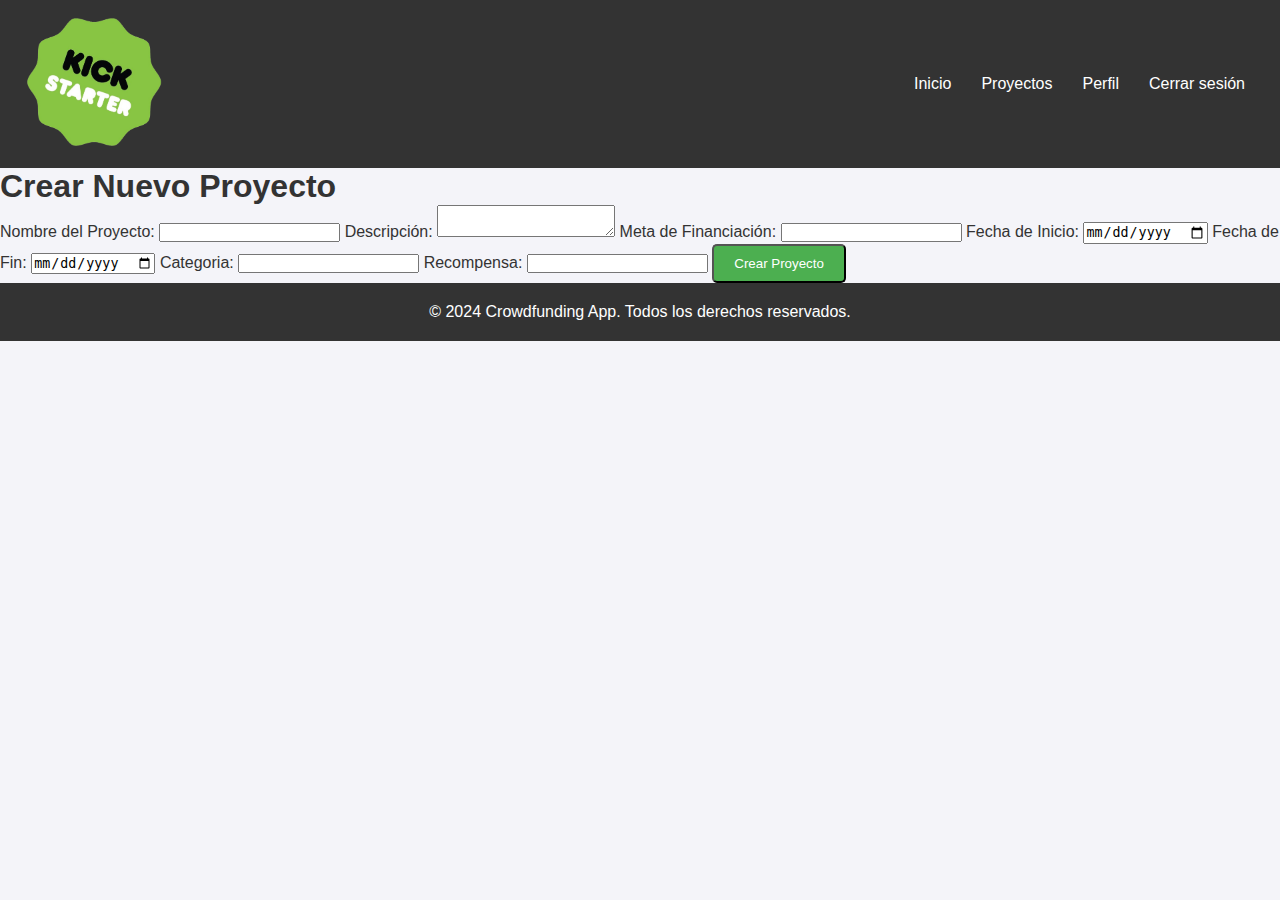
==== app/views/project.html @ 46ea00f1 "añadiendo front" ====
<!DOCTYPE html>
<html lang="es">

<head>
    <meta charset="UTF-8">
    <meta name="viewport" content="width=device-width, initial-scale=1.0">
    <title>Crear Proyecto - Crowdfunding App</title>
    <link rel="stylesheet" href="public/css/style.css">
</head>

<body>
    <header>
        <div class="logo">
            <img src="public/images/logo.png" alt="Crowdfunding App">
        </div>
        <nav>
            <a href="index.html">Inicio</a>
            <a href="project.html">Proyectos</a>
            <a href="user-profile.html">Perfil</a>
            <a href="#">Cerrar sesión</a>
        </nav>
    </header>

    <section class="create-project">
        <h1>Crear Nuevo Proyecto</h1>
        <form id="createProjectForm">
            <label for="name">Nombre del Proyecto:</label>
            <input type="text" id="name" name="name" required>

            <label for="description">Descripción:</label>
            <textarea id="description" name="description" required></textarea>

            <label for="goal">Meta de Financiación:</label>
            <input type="number" id="goal" name="goal" required>

            <label for="start_date">Fecha de Inicio:</label>
            <input type="date" id="start_date" name="start_date" required>

            <label for="end_date">Fecha de Fin:</label>
            <input type="date" id="end_date" name="end_date" required>

            <label for="category">Categoria:</label>
            <input type="text" id="category" name="category" required>

            <label for="rewards">Recompensa:</label>
            <input type="text" id="rewards" name="rewards" required>


            <button type="submit" class="btn-primary">Crear Proyecto</button>
        </form>
    </section>

    <footer>
        <p>&copy; 2024 Crowdfunding App. Todos los derechos reservados.</p>
    </footer>
    <script>
        document.getElementById('createProjectForm').addEventListener('submit', async function (e) {
            e.preventDefault();

            const formData = new FormData(e.target);
            const projectData = {
                name: formData.get('name'),
                description: formData.get('description'),
                goal: parseFloat(formData.get('goal')),
                start_date: formData.get('start_date'),
                end_date: formData.get('end_date'),
                category: formData.get('category'),
                rewards: formData.get('rewards'),
            };

            try {
                const response = await fetch('http://localhost:8000/projects/create', {
                    method: 'POST',
                    headers: {
                        'Content-Type': 'application/json',
                    },
                    body: JSON.stringify(projectData),
                });

                if (!response.ok) {
                    throw new Error('Error al crear el proyecto');
                }

                const result = await response.json();
                alert('Proyecto creado con éxito: ' + result.name);
                e.target.reset();
            } catch (error) {
                console.error(error);
                alert('Hubo un error al crear el proyecto.');
            }
        });
    </script>
</body>

</html>
---- app/views/public/css/style.css ----
* {
    margin: 0;
    padding: 0;
    box-sizing: border-box;
}

body {
    font-family: Arial, sans-serif;
    background-color: #f4f4f9;
    color: #333;
}

header {
    background-color: #333;
    padding: 10px 20px;
    display: flex;
    justify-content: space-between;
    align-items: center;
}

header .logo img {
    width: 150px;
}

nav {
    display: flex;
    align-items: center;
}

nav a {
    margin: 0 15px;
    color: white;
    text-decoration: none;
}

nav a:hover {
    text-decoration: underline;
}

.hero {
    position: relative;
    text-align: center;
    color: white;
}

.hero-img {
    width: 100%;
    height: 400px;
    object-fit: cover;
}

.hero-text {
    position: absolute;
    top: 50%;
    left: 50%;
    transform: translate(-50%, -50%);
}

.hero-text h1 {
    font-size: 3rem;
    margin-bottom: 10px;
    color: black;
}

.hero-text p {
    font-size: 1.5rem;
    margin-bottom: 20px;
    color: black;
}

.btn-primary,
.btn-secondary {
    padding: 10px 20px;
    background-color: #4CAF50;
    color: white;
    text-decoration: none;
    border-radius: 5px;
}

.btn-primary:hover,
.btn-secondary:hover {
    background-color: #45a049;
}

.featured-projects {
    padding: 40px 0;
    text-align: center;
}

.project-list {
    display: flex;
    justify-content: space-around;
}

.project-card {
    width: 30%;
    padding: 20px;
    background-color: white;
    border-radius: 8px;
    box-shadow: 0 4px 8px rgba(0, 0, 0, 0.1);
    text-align: center;
}

.project-card img {
    width: 100%;
    border-radius: 8px;
}

footer {
    background-color: #333;
    color: white;
    text-align: center;
    padding: 20px 0;
}

footer p {
    font-size: 1rem;
}
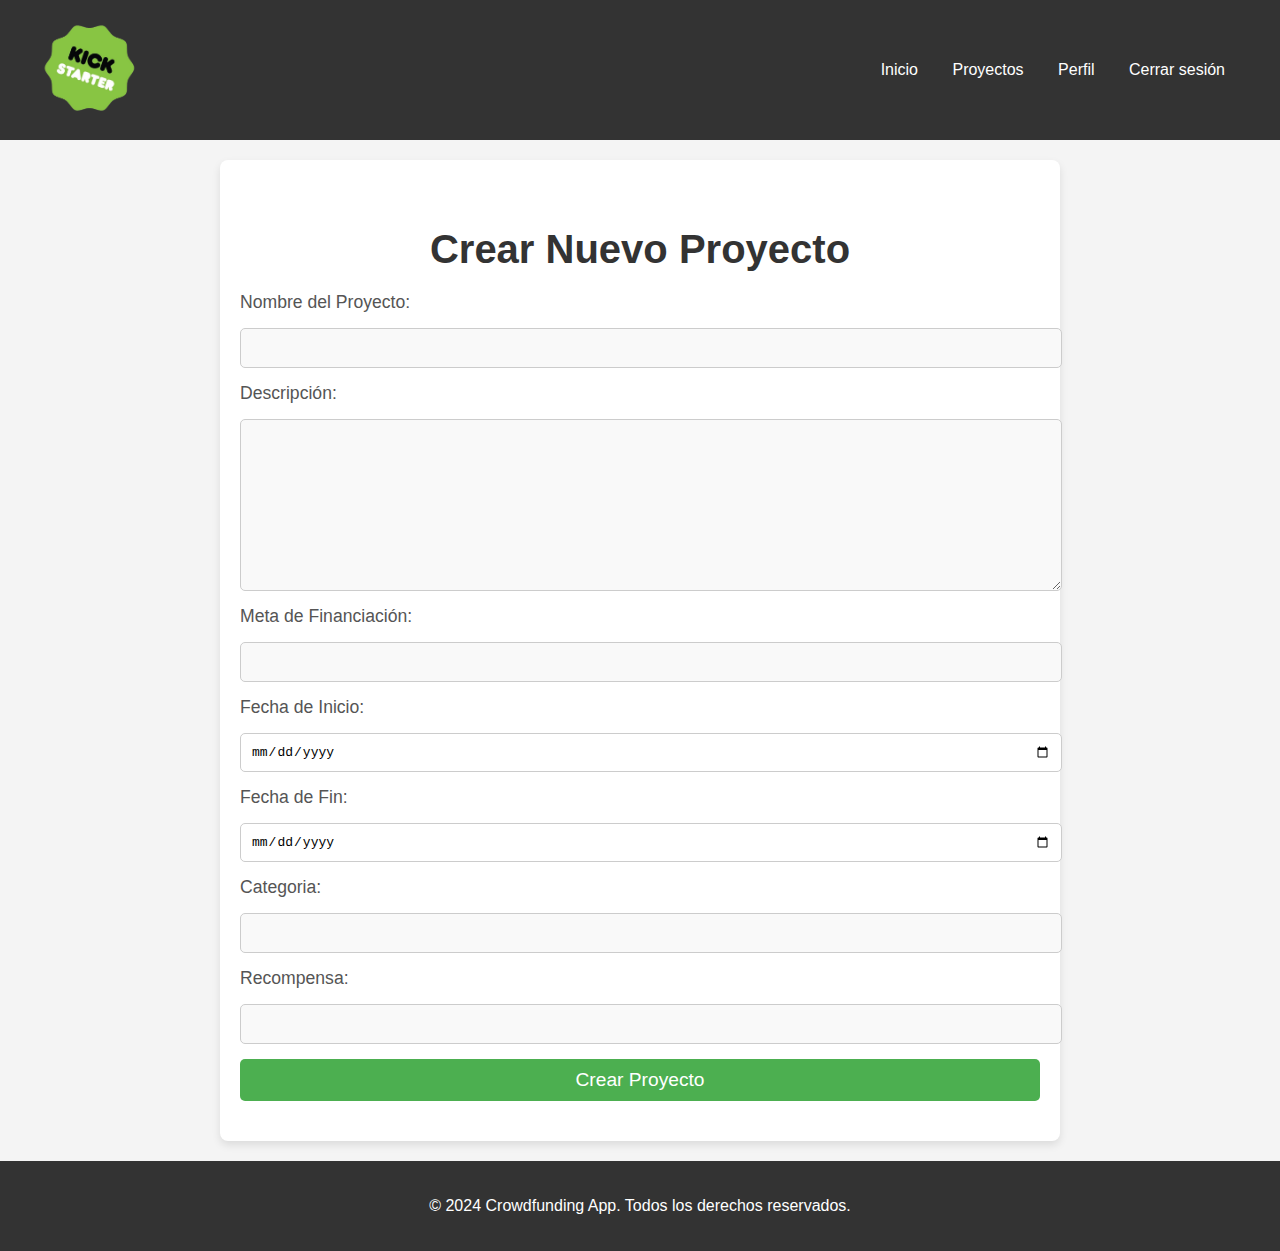
==== commit ac86b8d1: "añadiendo frontend" ====
--- a/app/views/project.html
+++ b/app/views/project.html
@@ -4,7 +4,7 @@
 <head>
     <meta charset="UTF-8">
     <meta name="viewport" content="width=device-width, initial-scale=1.0">
-    <title>Crear Proyecto - Crowdfunding App</title>
+    <title>Proyecto - Crowdfunding App</title>
     <link rel="stylesheet" href="public/css/style.css">
 </head>
 
@@ -21,38 +21,40 @@
         </nav>
     </header>
 
-    <section class="create-project">
-        <h1>Crear Nuevo Proyecto</h1>
-        <form id="createProjectForm">
-            <label for="name">Nombre del Proyecto:</label>
-            <input type="text" id="name" name="name" required>
+    <main>
+        <section class="create-project">
+            <h1>Crear Nuevo Proyecto</h1>
+            <form id="createProjectForm">
+                <label for="name">Nombre del Proyecto:</label>
+                <input type="text" id="name" name="name" required>
 
-            <label for="description">Descripción:</label>
-            <textarea id="description" name="description" required></textarea>
+                <label for="description">Descripción:</label>
+                <textarea id="description" name="description" required></textarea>
 
-            <label for="goal">Meta de Financiación:</label>
-            <input type="number" id="goal" name="goal" required>
+                <label for="goal">Meta de Financiación:</label>
+                <input type="number" id="goal" name="goal" required>
 
-            <label for="start_date">Fecha de Inicio:</label>
-            <input type="date" id="start_date" name="start_date" required>
+                <label for="start_date">Fecha de Inicio:</label>
+                <input type="date" id="start_date" name="start_date" required>
 
-            <label for="end_date">Fecha de Fin:</label>
-            <input type="date" id="end_date" name="end_date" required>
+                <label for="end_date">Fecha de Fin:</label>
+                <input type="date" id="end_date" name="end_date" required>
 
-            <label for="category">Categoria:</label>
-            <input type="text" id="category" name="category" required>
+                <label for="category">Categoria:</label>
+                <input type="text" id="category" name="category" required>
 
-            <label for="rewards">Recompensa:</label>
-            <input type="text" id="rewards" name="rewards" required>
+                <label for="rewards">Recompensa:</label>
+                <input type="text" id="rewards" name="rewards" required>
 
-
-            <button type="submit" class="btn-primary">Crear Proyecto</button>
-        </form>
-    </section>
+                <button type="submit" class="btn-primary">Crear Proyecto</button>
+            </form>
+        </section>
+    </main>
 
     <footer>
         <p>&copy; 2024 Crowdfunding App. Todos los derechos reservados.</p>
     </footer>
+
     <script>
         document.getElementById('createProjectForm').addEventListener('submit', async function (e) {
             e.preventDefault();
--- a/app/views/public/css/style.css
+++ b/app/views/public/css/style.css
@@ -1,118 +1,372 @@
-* {
+body {
+    font-family: Arial, sans-serif;
     margin: 0;
     padding: 0;
-    box-sizing: border-box;
-}
-
-body {
-    font-family: Arial, sans-serif;
-    background-color: #f4f4f9;
-    color: #333;
+    background-color: #f4f4f4;
 }
 
 header {
     background-color: #333;
-    padding: 10px 20px;
+    padding: 20px;
     display: flex;
     justify-content: space-between;
     align-items: center;
 }
 
-header .logo img {
-    width: 150px;
-}
-
-nav {
-    display: flex;
-    align-items: center;
-}
-
-nav a {
+header .logo {
+    margin-left: 20px;
+}
+
+header nav {
+    margin-right: 20px;
+}
+
+header nav a {
+    color: white;
     margin: 0 15px;
-    color: white;
-    text-decoration: none;
-}
-
-nav a:hover {
-    text-decoration: underline;
+    text-decoration: none;
 }
 
 .hero {
     position: relative;
-    text-align: center;
-    color: white;
-}
-
-.hero-img {
-    width: 100%;
-    height: 400px;
-    object-fit: cover;
+    background-color: #2a2a2a;
+    color: white;
+    text-align: center;
+    padding: 40px 20px;
 }
 
 .hero-text {
-    position: absolute;
-    top: 50%;
-    left: 50%;
-    transform: translate(-50%, -50%);
-}
-
-.hero-text h1 {
-    font-size: 3rem;
+    max-width: 600px;
+    margin: 0 auto;
+}
+
+.hero h1 {
+    font-size: 3em;
     margin-bottom: 10px;
-    color: black;
-}
-
-.hero-text p {
-    font-size: 1.5rem;
-    margin-bottom: 20px;
-    color: black;
-}
-
-.btn-primary,
-.btn-secondary {
+}
+
+.hero p {
+    font-size: 1.2em;
+    margin-bottom: 20px;
+}
+
+.hero a {
+    text-decoration: none;
+}
+
+.btn-primary {
+    background-color: #4CAF50;
+    color: white;
     padding: 10px 20px;
-    background-color: #4CAF50;
-    color: white;
-    text-decoration: none;
-    border-radius: 5px;
-}
-
-.btn-primary:hover,
-.btn-secondary:hover {
-    background-color: #45a049;
+    text-decoration: none;
+    border-radius: 5px;
 }
 
 .featured-projects {
-    padding: 40px 0;
-    text-align: center;
+    padding: 40px 20px;
+    background-color: #fff;
+    text-align: center;
+}
+
+.featured-projects h2 {
+    font-size: 2em;
+    margin-bottom: 30px;
 }
 
 .project-list {
     display: flex;
     justify-content: space-around;
+    flex-wrap: wrap;
+    gap: 20px;
 }
 
 .project-card {
-    width: 30%;
-    padding: 20px;
-    background-color: white;
-    border-radius: 8px;
-    box-shadow: 0 4px 8px rgba(0, 0, 0, 0.1);
-    text-align: center;
+    background-color: white;
+    border-radius: 8px;
+    padding: 20px;
+    box-shadow: 0 4px 8px rgba(0, 0, 0, 0.1);
+    text-align: center;
+    width: 250px;
 }
 
 .project-card img {
+    max-width: 100%;
+    border-radius: 8px;
+}
+
+.project-card h3 {
+    font-size: 18px;
+    margin: 10px 0;
+}
+
+.project-card p {
+    font-size: 14px;
+    color: #555;
+}
+
+.project-card progress {
     width: 100%;
-    border-radius: 8px;
+    height: 15px;
+    margin: 10px 0;
+}
+
+.logo img {
+    width: 100px;
+    height: auto;
+}
+
+.create-project {
+    background-color: #fff;
+    padding: 40px 20px;
+    margin: 20px auto;
+    max-width: 800px;
+    border-radius: 8px;
+    box-shadow: 0 4px 8px rgba(0, 0, 0, 0.1);
+}
+
+.create-project h1 {
+    font-size: 2.5em;
+    margin-bottom: 20px;
+    text-align: center;
+    color: #333;
+}
+
+#createProjectForm {
+    display: grid;
+    gap: 15px;
+}
+
+#createProjectForm label {
+    font-size: 1.1em;
+    color: #555;
+}
+
+#createProjectForm input,
+#createProjectForm textarea {
+    width: 100%;
+    padding: 10px;
+    font-size: 1em;
+    border: 1px solid #ccc;
+    border-radius: 5px;
+    background-color: #f9f9f9;
+}
+
+#createProjectForm input[type="date"] {
+    background-color: #fff;
+}
+
+#createProjectForm textarea {
+    height: 150px;
+    resize: vertical;
+}
+
+#createProjectForm button {
+    background-color: #4CAF50;
+    color: white;
+    padding: 10px 20px;
+    border: none;
+    border-radius: 5px;
+    font-size: 1.2em;
+    cursor: pointer;
+    transition: background-color 0.3s;
+}
+
+#createProjectForm button:hover {
+    background-color: #45a049;
+}
+
+.project-details {
+    padding: 40px 20px;
+    background-color: #f9f9f9;
+}
+
+.project-header {
+    text-align: center;
+    margin-bottom: 40px;
+}
+
+.project-header h1 {
+    font-size: 2.5em;
+    margin-bottom: 10px;
+}
+
+.project-header .category {
+    font-size: 1.2em;
+    color: #555;
+}
+
+.project-info {
+    display: flex;
+    justify-content: space-between;
+    gap: 30px;
+    margin-bottom: 40px;
+}
+
+.project-info .project-description,
+.project-info .project-stats {
+    background-color: white;
+    padding: 20px;
+    border-radius: 8px;
+    box-shadow: 0 4px 8px rgba(0, 0, 0, 0.1);
+    width: 48%;
+}
+
+.project-info h2 {
+    font-size: 1.8em;
+    margin-bottom: 20px;
+}
+
+.project-info p {
+    font-size: 1.1em;
+    color: #555;
+    margin: 10px 0;
+}
+
+.project-info progress {
+    width: 100%;
+    height: 15px;
+    margin: 10px 0;
+}
+
+.rewards {
+    background-color: white;
+    padding: 20px;
+    border-radius: 8px;
+    box-shadow: 0 4px 8px rgba(0, 0, 0, 0.1);
+    margin-bottom: 40px;
+}
+
+.rewards h2 {
+    font-size: 2em;
+    margin-bottom: 20px;
+    text-align: center;
+}
+
+.reward-item {
+    margin-bottom: 20px;
+}
+
+.reward-item h3 {
+    font-size: 1.5em;
+    color: #4CAF50;
+    margin-bottom: 10px;
+}
+
+.reward-item p {
+    font-size: 1.1em;
+    color: #555;
+}
+
+.project-actions {
+    text-align: center;
+    margin-top: 30px;
+}
+
+.project-actions .btn-primary {
+    background-color: #4CAF50;
+    color: white;
+    padding: 12px 24px;
+    text-decoration: none;
+    border-radius: 5px;
+    font-size: 1.2em;
+    cursor: pointer;
+}
+
+.project-actions .btn-primary:hover {
+    background-color: #45a049;
+}
+
+.user-profile {
+    padding: 40px 20px;
+    background-color: #f4f4f4;
+}
+
+.user-profile h1 {
+    font-size: 2.5em;
+    text-align: center;
+    margin-bottom: 30px;
+}
+
+.profile-info {
+    background-color: white;
+    padding: 20px;
+    border-radius: 8px;
+    box-shadow: 0 4px 8px rgba(0, 0, 0, 0.1);
+    margin-bottom: 40px;
+    max-width: 800px;
+    margin: 0 auto;
+}
+
+.profile-info p {
+    font-size: 1.2em;
+    color: #555;
+    margin: 10px 0;
+}
+
+.profile-info strong {
+    color: #333;
+}
+
+.project-list {
+    display: flex;
+    justify-content: space-between;
+    flex-wrap: wrap;
+    gap: 30px;
+}
+
+.project-card {
+    background-color: white;
+    border-radius: 8px;
+    padding: 20px;
+    box-shadow: 0 4px 8px rgba(0, 0, 0, 0.1);
+    width: 48%;
+    text-align: center;
+    transition: transform 0.3s ease;
+}
+
+.project-card img {
+    max-width: 100%;
+    border-radius: 8px;
+    margin-bottom: 20px;
+}
+
+.project-card h3 {
+    font-size: 1.8em;
+    color: #333;
+    margin-bottom: 10px;
+}
+
+.project-card p {
+    font-size: 1.1em;
+    color: #555;
+    margin-bottom: 20px;
+}
+
+.project-card a {
+    text-decoration: none;
+}
+
+.project-card .btn-secondary {
+    background-color: #4CAF50;
+    color: white;
+    padding: 10px 20px;
+    text-decoration: none;
+    border-radius: 5px;
+    font-size: 1.1em;
+}
+
+.project-card .btn-secondary:hover {
+    background-color: #45a049;
 }
 
 footer {
+    text-align: center;
+    padding: 20px;
     background-color: #333;
     color: white;
-    text-align: center;
-    padding: 20px 0;
-}
-
-footer p {
-    font-size: 1rem;
+    margin-top: auto;
+}
+
+.project-card:hover {
+    transform: translateY(-10px);
 }